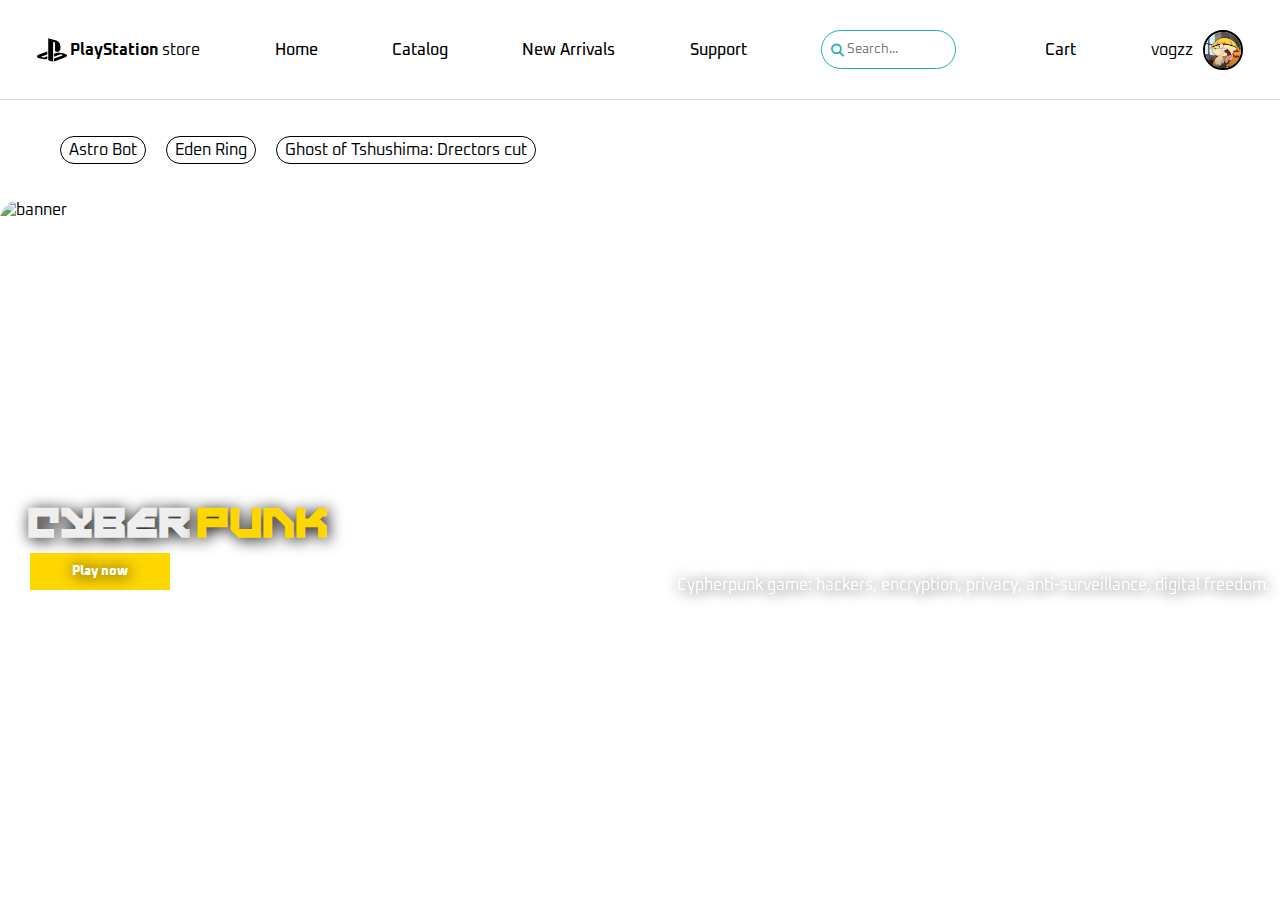
==== playstation_webpage/index.html @ c274ceb6 "add playstation_webpage folder" ====
<!DOCTYPE html>
<html lang="en">
<head>
    <meta charset="UTF-8">
    <meta name="viewport" content="width=device-width, initial-scale=1.0">
    <link rel="stylesheet" href="styles.css">
    <script src="script.js" defer></script>
    <link href="https://fonts.googleapis.com/css2?family=Oxanium:wght@200..800&display=swap" rel="stylesheet">
    <!-- Dùng icon của fontawesome -->
    <link rel="stylesheet" href="https://cdnjs.cloudflare.com/ajax/libs/font-awesome/6.7.2/css/all.min.css">
    <!-- Dùng svg của simpleicons.org -->
    <!-- Font CypherFunk -->
    <link href="https://fonts.googleapis.com/css2?family=Orbitron:wght@400..900&display=swap" rel="stylesheet">
    <title>Play Station store</title>
</head>
<body>
    <div class="container">
        <nav>
            <label><img src="assets/icon.svg" alt="icon"> PlayStation <p>store</p></label>
            <a href="">Home</a>
            <a href="">Catalog</a>
            <a href="">New Arrivals</a>
            <a href="">Support</a>
            <span class="search">
                <i class="fa-solid fa-magnifying-glass"></i>
                <input type="text" placeholder="Search...">
            </span>
            <a href="">Cart</a>
            <span class="account_info">
                <p>vogzz</p>
                <img src="assets/ava.png" alt="ava" title="Account">
            </span>
        </nav>
        <div class="list_tag">
            <a href="">Astro Bot</a>
            <a href="">Eden Ring</a>
            <a href="">Ghost of Tshushima: Drectors cut</a>
        </div>
        <div class="banner">
            <img src="https://images6.alphacoders.com/133/thumb-1920-1336181.png" alt="banner">
            <h1>Cyber<span>Punk</span> <button>Play now</button></h1>
            <p class="title_hover" class="active">Cypherpunk game: hackers, encryption, privacy, anti-surveillance, digital freedom.</p>
        </div>
    </div>
</body>
</html>
---- playstation_webpage/styles.css ----
@font-face {
    font-family: 'CyberPunk';
    src:url("./assets/Valorax-lg25V.otf") format("opentype");
}
*{
    font-family: "Oxanium", serif;
    margin: 0;
    padding: 0;
    box-sizing: border-box;
}
body,html{
    width: 100%;
    height: 100%;
    display: flex;
    justify-content: center;
}
.container{
    width: 1300px;
    min-width: 820px;
}
nav{
    display: flex;
    width: 100%;
    height: 100px;
    align-items: center;
    justify-content: space-around;
    font-weight: 500;
    border-bottom: 1px solid lightgray;
}
nav img{
    width: 30px;
    height: 30px;
}
nav label{
    display: flex;
    font-weight: 700;
    height: 100%;
    align-items: center;
    gap: 3px;
    cursor: pointer;
}
nav p{
    font-weight: normal;
}
nav a{
    text-decoration: none;
    color: black;
}
.search{
    position: relative;
    height: 40%;
    width: 150px;
}
.search input{
    height: 100%;
    width: 90%;
    border: 1px solid lightseagreen;
    border-radius: 1000px;
    padding: 10px 25px;
}
.search input:focus{
    outline: none;
    border: 2px solid lightseagreen;

}
.search i{
    position: absolute;
    top: 50%;
    left: 10px;
    font-size: small;
    color: lightseagreen;
    transform: translateY(-50%);
}
.account_info{
    display: flex;
    justify-content: space-between;
    align-items: center;
    width: auto;height: 100%;
    gap: 10px;
}
.account_info img{
    width: 40px;
    height: 40px;
    border-radius: 100%;
    border: 2px solid black;
    cursor: pointer;
}
.list_tag{
    display: flex;
    width: 100%;
    height: 100px;
    align-items: center;
    gap: 20px;
    padding: 0 60px;
}
.list_tag a{
    border: 1px solid black;
    border-radius: 1000px;
    padding: 3px 8px;
    text-decoration: none;
    color: black;
    transition: 15;
}
.list_tag a:hover{
    border: 1px solid lightseagreen;
    color: lightseagreen;
}
.banner{
    position: relative;
    display: flex;
    justify-content: center;
    height: 400px;
}
.banner img{
    width: 100%;
    height: 100%;
    border-radius: 20px;
    object-fit: cover;
}
.banner h1{
    position: absolute;
    font-weight: 900;
    color: #eeeeee;
    bottom: 0px;
    left: 0px;
    border-radius: 0 20px 0 0;
    font-size: 40px;
    font-family: "CyberPunk", sans-serif;
    text-shadow: 2px 2px 15px black;
    /* background-color: rgb(255, 255, 255,0.1); */
    /* backdrop-filter: blur(50px); */
    cursor: pointer;
    /* padding: 10px 50px; */
    width: 350px;
    display: flex;
    flex-wrap: wrap;
    height: 100px;
    justify-content: center;
    padding-bottom: 10px;
    gap: 5px;
    /* &:hover{
        color: #111;
        transition: 1.5s ease-out;
        text-shadow: 12px 12px 500px 1000px black;
    }
    &:hover span{
        color: aqua;
        transition: 1.5s ease-in;
    } */
    button{
        width: 40%;
        position: absolute;
        /* border-radius: 1000px; */
        border: none;
        color: white;
        background-color: gold;
        font-weight: 800;
        text-shadow: 1px 1px 15px black;
        cursor: pointer;
        padding: 10px 5px;
        left: 30px;
        bottom: 10px;
        &:hover{
            color: aqua;
            background-color: goldenrod;
            font-size: 13px;
            box-shadow: inset 0 0 5px black;
        }
    }
    span{
        color: gold;
        font-family: "CyberPunk", sans-serif;
    }
}
/* .banner h1:hover{
    transform: scale(1.01);
} */
.banner p{
    font-family: "Oxanium", serif;
    position: absolute;
    color: white;
    bottom: 0;
    right: 0;
    padding: 5px 10px;
    background-color: transparent;
    border-radius: 10px 0 0 0 ;
    backdrop-filter: blur(30px);
    text-shadow: 1px 1px 15px black;
    cursor: default;
}
.active{
    width: 100%;
    height: 100%;
    display: flex;
    justify-content: center;
    align-items: center;
    font-size: 30px;
    transition: .5s ease;
    cursor: default;
}
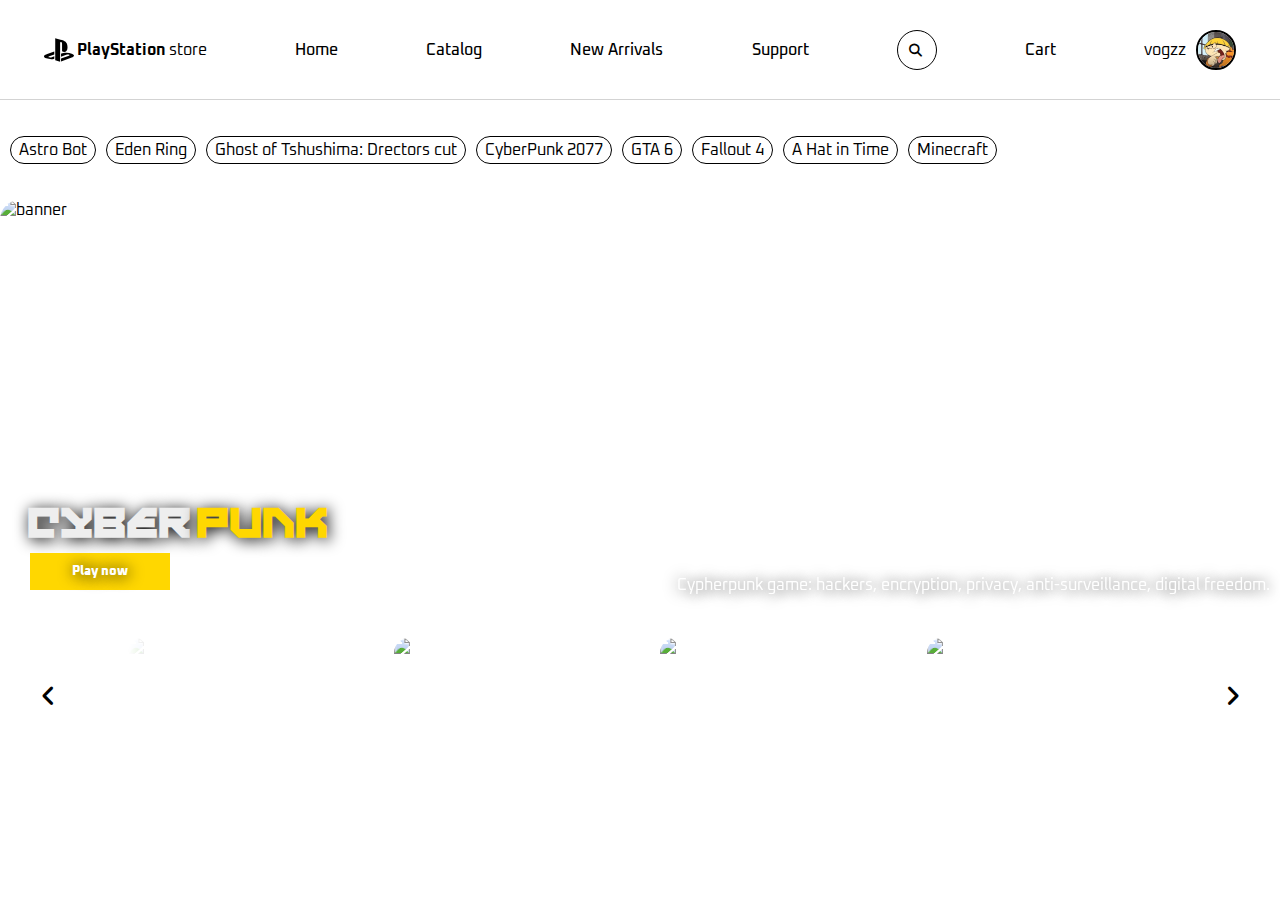
==== commit 0af88f6a: "add images.json, add js function" ====
--- a/playstation_webpage/index.html
+++ b/playstation_webpage/index.html
@@ -22,7 +22,7 @@
             <a href="">New Arrivals</a>
             <a href="">Support</a>
             <span class="search">
-                <i class="fa-solid fa-magnifying-glass"></i>
+                <i class="fa-solid fa-magnifying-glass" ></i>
                 <input type="text" placeholder="Search...">
             </span>
             <a href="">Cart</a>
@@ -35,12 +35,24 @@
             <a href="">Astro Bot</a>
             <a href="">Eden Ring</a>
             <a href="">Ghost of Tshushima: Drectors cut</a>
+            <a href="">CyberPunk 2077</a>
+            <a href="">GTA 6</a>
+            <a href="">Fallout 4</a>
+            <a href="">A Hat in Time</a>
+            <a href="">Minecraft</a>
         </div>
         <div class="banner">
             <img src="https://images6.alphacoders.com/133/thumb-1920-1336181.png" alt="banner">
             <h1>Cyber<span>Punk</span> <button>Play now</button></h1>
             <p class="title_hover" class="active">Cypherpunk game: hackers, encryption, privacy, anti-surveillance, digital freedom.</p>
         </div>
+        <div class="list_detail_img">
+            <i id="btn_left" onclick="slide_left()" class="fa-solid fa-angle-left"></i>
+            <div class="detail_img">
+                <!-- import from js -->
+            </div>
+            <i id="btn_right" onclick="slide_right()" class="fa-solid fa-angle-right"></i>
+        </div>
     </div>
 </body>
 </html>--- a/playstation_webpage/styles.css
+++ b/playstation_webpage/styles.css
@@ -46,30 +46,52 @@
     text-decoration: none;
     color: black;
 }
+nav a:hover{
+    color: lightseagreen;
+    transition: .2s;
+}
 .search{
     position: relative;
     height: 40%;
-    width: 150px;
 }
 .search input{
-    height: 100%;
-    width: 90%;
-    border: 1px solid lightseagreen;
-    border-radius: 1000px;
-    padding: 10px 25px;
+    height: 40px;
+    width: 40px;
+    /* width: 90%; */
+    border: 1px solid black;
+    border-radius: 100%;
+    transition: .3s ease;
+    caret-color: lightseagreen;
+    cursor: pointer;
 }
 .search input:focus{
     outline: none;
     border: 2px solid lightseagreen;
+    padding: 12px 25px;
+    width: 200px;
+    border-radius: 1000px;
+    cursor: auto;
+}
+.search input:hover{
+    border: 1px solid lightseagreen;
+}  
+.search input::placeholder{
+    color: transparent;
+}
+.search input:focus::placeholder{
+    color: gray;
 
-}
+} 
 .search i{
+    cursor: pointer;
     position: absolute;
     top: 50%;
-    left: 10px;
+    left: 12px;
     font-size: small;
-    color: lightseagreen;
+    color: black;
     transform: translateY(-50%);
+    pointer-events: none;
+    
 }
 .account_info{
     display: flex;
@@ -90,8 +112,11 @@
     width: 100%;
     height: 100px;
     align-items: center;
-    gap: 20px;
-    padding: 0 60px;
+    gap: 10px;
+    padding: 0 10px;
+    overflow: hidden;
+    /* justify-content: space-around; */
+    flex-wrap: wrap;
 }
 .list_tag a{
     border: 1px solid black;
@@ -99,7 +124,8 @@
     padding: 3px 8px;
     text-decoration: none;
     color: black;
-    transition: 15;
+    transition: .2s ease;
+    max-height: 28px;
 }
 .list_tag a:hover{
     border: 1px solid lightseagreen;
@@ -129,7 +155,7 @@
     text-shadow: 2px 2px 15px black;
     /* background-color: rgb(255, 255, 255,0.1); */
     /* backdrop-filter: blur(50px); */
-    cursor: pointer;
+    cursor: default;
     /* padding: 10px 50px; */
     width: 350px;
     display: flex;
@@ -160,6 +186,7 @@
         padding: 10px 5px;
         left: 30px;
         bottom: 10px;
+        transition: .1s ease-in-out;
         &:hover{
             color: aqua;
             background-color: goldenrod;
@@ -186,15 +213,65 @@
     border-radius: 10px 0 0 0 ;
     backdrop-filter: blur(30px);
     text-shadow: 1px 1px 15px black;
+    cursor: pointer;
+}
+.active{
+    width: 100%;
+    height: 100%;
+    display: flex;
+    justify-content: center;
+    align-items: center;
+    font-size: 30px;
+    transition: .3s ease-in-out;
     cursor: default;
 }
-.active{
-    width: 100%;
-    height: 100%;
-    display: flex;
-    justify-content: center;
-    align-items: center;
-    font-size: 30px;
-    transition: .5s ease;
-    cursor: default;
-}
+.list_detail_img{
+    /* border: 1px solid black; */
+    width: 100%;
+    height: 8rem;
+    margin: 2rem 0;
+    display: flex;
+    justify-content: space-around;
+    align-items: center;
+    flex-basis: 1;
+    user-select: none !important;
+}
+.detail_img{
+    height: 90%;
+    width: 80%;
+    display: flex;
+    justify-content: space-between;
+    overflow: hidden;
+    transition: .3s ease-in-out;
+    mask-image: linear-gradient(
+        to right,
+        transparent,
+        #000 10% 95%,
+        transparent
+    );
+}
+.detail_img img{
+    width: 22%;
+    border-radius: 15px;
+    object-fit: cover;
+    object-position: center;
+    /* transform: translateX(-100%); */
+    transition: .5s ease-in-out;
+}
+.list_detail_img i{
+    cursor: pointer;
+    font-size: x-large;
+    width: 2rem;
+    height: 2rem;
+    display: flex;
+    justify-content: center;
+    align-items: center;
+    user-select: none;
+}
+.list_detail_img i:active {
+    transform: scale(0.9); /* Nhấn vào thì nhỏ lại nhẹ nhàng */
+}
+.list_detail_img i:hover {
+    opacity: 0.7;
+    transition: .2s ease;
+}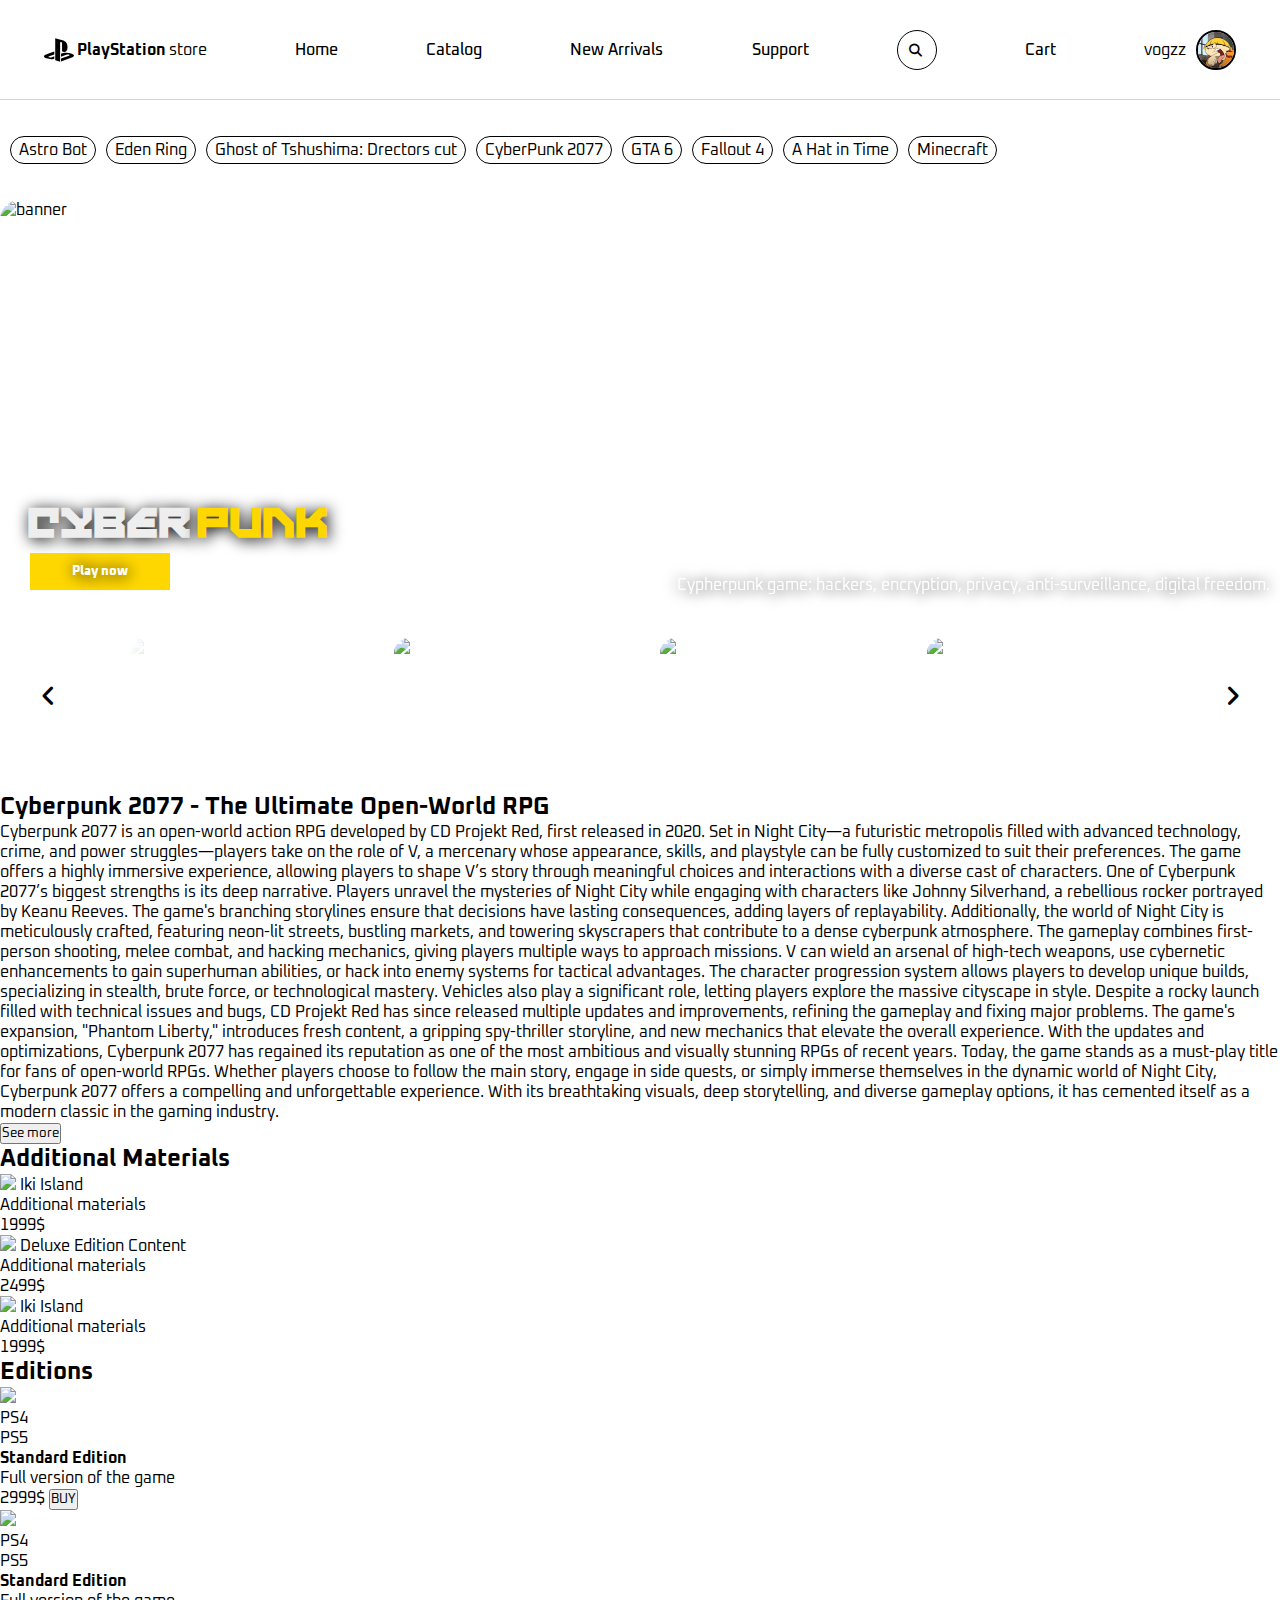
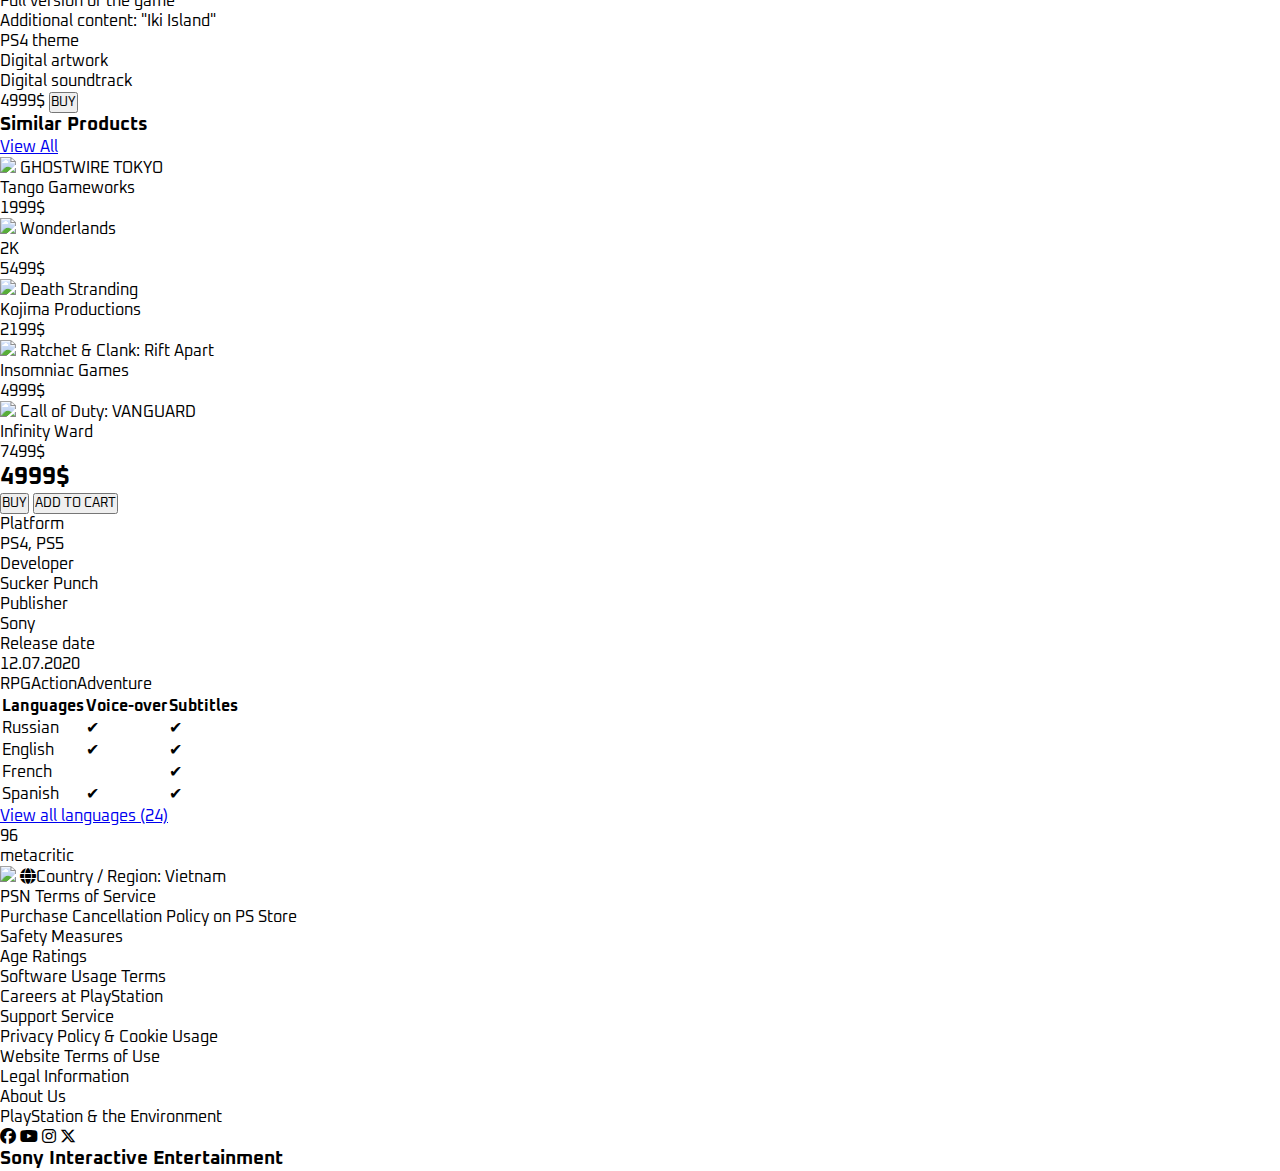
==== commit eb736f83: "gan nhu pia cho" ====
--- a/playstation_webpage/index.html
+++ b/playstation_webpage/index.html
@@ -1,18 +1,21 @@
 <!DOCTYPE html>
 <html lang="en">
+
 <head>
     <meta charset="UTF-8">
     <meta name="viewport" content="width=device-width, initial-scale=1.0">
     <link rel="stylesheet" href="styles.css">
     <script src="script.js" defer></script>
+    <link rel="icon" href="./assets/iconweb.svg">
     <link href="https://fonts.googleapis.com/css2?family=Oxanium:wght@200..800&display=swap" rel="stylesheet">
     <!-- Dùng icon của fontawesome -->
     <link rel="stylesheet" href="https://cdnjs.cloudflare.com/ajax/libs/font-awesome/6.7.2/css/all.min.css">
     <!-- Dùng svg của simpleicons.org -->
     <!-- Font CypherFunk -->
     <link href="https://fonts.googleapis.com/css2?family=Orbitron:wght@400..900&display=swap" rel="stylesheet">
-    <title>Play Station store</title>
+    <title>PlayStation Store</title>
 </head>
+
 <body>
     <div class="container">
         <nav>
@@ -22,7 +25,7 @@
             <a href="">New Arrivals</a>
             <a href="">Support</a>
             <span class="search">
-                <i class="fa-solid fa-magnifying-glass" ></i>
+                <i class="fa-solid fa-magnifying-glass"></i>
                 <input type="text" placeholder="Search...">
             </span>
             <a href="">Cart</a>
@@ -44,7 +47,8 @@
         <div class="banner">
             <img src="https://images6.alphacoders.com/133/thumb-1920-1336181.png" alt="banner">
             <h1>Cyber<span>Punk</span> <button>Play now</button></h1>
-            <p class="title_hover" class="active">Cypherpunk game: hackers, encryption, privacy, anti-surveillance, digital freedom.</p>
+            <p class="title_hover" class="active">Cypherpunk game: hackers, encryption, privacy, anti-surveillance,
+                digital freedom.</p>
         </div>
         <div class="list_detail_img">
             <i id="btn_left" onclick="slide_left()" class="fa-solid fa-angle-left"></i>
@@ -53,6 +57,206 @@
             </div>
             <i id="btn_right" onclick="slide_right()" class="fa-solid fa-angle-right"></i>
         </div>
+        <div class="main_content">
+            <section class="content_left">
+                <div class="detail_game"> <!--Chứa phần detail game, sau này nếu rảnh sẽ cho tự sinh bằng js-->
+                    <h2>Cyberpunk 2077 - The Ultimate Open-World RPG</h2>
+                    <p>
+                        Cyberpunk 2077 is an open-world action RPG developed by CD Projekt Red, first released in 2020. Set in Night City—a futuristic metropolis filled with advanced technology, crime, and power struggles—players take on the role of V, a mercenary whose appearance, skills, and playstyle can be fully customized to suit their preferences. The game offers a highly immersive experience, allowing players to shape V’s story through meaningful choices and interactions with a diverse cast of characters.
+                        
+                        One of Cyberpunk 2077’s biggest strengths is its deep narrative. Players unravel the mysteries of Night City while engaging with characters like Johnny Silverhand, a rebellious rocker portrayed by Keanu Reeves. The game's branching storylines ensure that decisions have lasting consequences, adding layers of replayability. Additionally, the world of Night City is meticulously crafted, featuring neon-lit streets, bustling markets, and towering skyscrapers that contribute to a dense cyberpunk atmosphere.
+                        
+                        The gameplay combines first-person shooting, melee combat, and hacking mechanics, giving players multiple ways to approach missions. V can wield an arsenal of high-tech weapons, use cybernetic enhancements to gain superhuman abilities, or hack into enemy systems for tactical advantages. The character progression system allows players to develop unique builds, specializing in stealth, brute force, or technological mastery. Vehicles also play a significant role, letting players explore the massive cityscape in style.
+                        
+                        Despite a rocky launch filled with technical issues and bugs, CD Projekt Red has since released multiple updates and improvements, refining the gameplay and fixing major problems. The game's expansion, "Phantom Liberty," introduces fresh content, a gripping spy-thriller storyline, and new mechanics that elevate the overall experience. With the updates and optimizations, Cyberpunk 2077 has regained its reputation as one of the most ambitious and visually stunning RPGs of recent years.
+                        
+                        Today, the game stands as a must-play title for fans of open-world RPGs. Whether players choose to follow the main story, engage in side quests, or simply immerse themselves in the dynamic world of Night City, Cyberpunk 2077 offers a compelling and unforgettable experience. With its breathtaking visuals, deep storytelling, and diverse gameplay options, it has cemented itself as a modern classic in the gaming industry.
+                    </p>
+                    <input type="button" value="See more">
+                </div>
+                <div class="list_bonus_item">
+                    <h2>Additional Materials</h2>
+                    <div class="card_bonus_item">
+                        <div class="bonus_item">
+                            <img src="https://images7.alphacoders.com/132/thumb-1920-1325355.jpeg">
+                            <span>Iki Island</span>
+                            <p>Additional materials</p>
+                            <span>1999$</span>
+                        </div>
+                        <div class="bonus_item">
+                            <img src="https://images4.alphacoders.com/134/thumb-1920-1340356.jpeg">
+                            <span>Deluxe Edition Content</span>
+                            <p>Additional materials</p>
+                            <span>2499$</span>
+                        </div>
+                        <div class="bonus_item">
+                            <img src="https://images5.alphacoders.com/134/thumb-1920-1348709.jpeg">
+                            <span>Iki Island</span>
+                            <p>Additional materials</p>
+                            <span>1999$</span>
+                        </div>
+                    </div>
+                </div>
+                <div class="two_card">
+                    <h2>Editions</h2>
+                    <div class="two_card_item">
+                        <img src="https://images3.alphacoders.com/131/thumb-1920-1317801.png">
+                        <span>
+                            <p>PS4</p>
+                            <p>PS5</p>
+                        </span>
+                        <h4>Standard Edition</h4>
+                        <div class="detail_game_tag">
+                            <li name="game_tag">Full version of the game</li>
+                        </div>
+                        <span name="price">2999$</span>
+                        <button>BUY</button>
+                    </div>
+                    <div class="two_card_item">
+                        <img src="https://images2.alphacoders.com/131/thumb-1920-1317789.jpeg">
+                        <span>
+                            <p>PS4</p>
+                            <p>PS5</p>
+                        </span>
+                        <h4>Standard Edition</h4>
+                        <div class="detail_game_tag">
+                            <li name="game_tag">Full version of the game</li>
+                            <li name="game_tag">Additional content: "Iki Island"</li>
+                            <li name="game_tag">PS4 theme</li>
+                            <li name="game_tag">Digital artwork</li>
+                            <li name="game_tag">Digital soundtrack</li>
+                        </div>
+                        <span name="price">4999$</span>
+                        <button>BUY</button>
+                    </div>
+                </div>
+                <div class="content_3">
+                    <label>
+                        <h3>Similar Products</h3>
+                        <a href="#gexlink">View All</a> <!--dm mệt quá rồiiiiiiiii-->
+                    </label>
+                    <div class="card_bonus_item">
+                        <div class="bonus_item">
+                            <img src="https://images6.alphacoders.com/121/thumb-1920-1216717.jpg">
+                            <span>GHOSTWIRE TOKYO</span>
+                            <p>Tango Gameworks</p>
+                            <span>1999$</span>
+                        </div>
+                        <div class="bonus_item">
+                            <img src="https://encrypted-tbn3.gstatic.com/images?q=tbn:ANd9GcRgTAUINqUV0m-APvigoBNjKkoM2iAJek8liZW7v0u9T1cy4mNn-FAXYTluG9vupawv12izZQ">
+                            <span>Wonderlands</span>
+                            <p>2K</p>
+                            <span>5499$</span>
+                        </div>
+                        <div class="bonus_item">
+                            <img src="https://images2.alphacoders.com/120/thumb-1920-1205840.jpg">
+                            <span>Death Stranding</span>
+                            <p>Kojima Productions</p>
+                            <span>2199$</span>
+                        </div>
+                        <div class="bonus_item">
+                            <img src="https://images5.alphacoders.com/137/thumb-1920-1377353.jpg">
+                            <span>Ratchet & Clank: Rift Apart</span>
+                            <p>Insomniac Games</p>
+                            <span>4999$</span>
+                        </div>
+                        <div class="bonus_item">
+                            <img src="https://picfiles.alphacoders.com/533/thumb-1920-533409.jpg">
+                            <span>Call of Duty: VANGUARD</span>
+                            <p>Infinity Ward</p>
+                            <span>7499$</span>
+                        </div>
+                    </div>
+                </div>
+            </section>
+            <!-- .... -->
+            <section class="content_right">
+                <h2>4999$</h2>
+                <button name="buy">BUY</button>
+                <button name="add_to_cart">ADD TO CART</button>
+                <div class="game_info">
+                    <span>Platform</span><p>PS4, PS5</p>
+                    <span>Developer</span><p>Sucker Punch</p>
+                    <span>Publisher</span><p>Sony</p>
+                    <span>Release date</span><p>12.07.2020</p>
+                </div>
+                <div class="genres">
+                    <span>RPG</span><span>Action</span><span>Adventure</span>
+                </div>
+                <div class="languages">
+                    <table>
+                        <thead>
+                            <tr>
+                                <th>Languages</th>
+                                <th>Voice-over</th>
+                                <th>Subtitles</th>
+                            </tr>
+                        </thead>
+                        <tbody>
+                            <tr>
+                                <td>Russian</td>
+                                <td>✔</td>
+                                <td>✔</td>
+                            </tr>
+                            <tr>
+                                <td>English</td>
+                                <td>✔</td>
+                                <td>✔</td>
+                            </tr>
+                            <tr>
+                                <td>French</td>
+                                <td></td>
+                                <td>✔</td>
+                            </tr>
+                            <tr>
+                                <td>Spanish</td>
+                                <td>✔</td>
+                                <td>✔</td>
+                            </tr>
+                        </tbody>
+                    </table>
+                    <a href="#metacritic">View all languages (24)</a>
+                </div>
+                <div class="metacritic_96">
+                    <p>96</p>
+                    <span>metacritic</span>
+                </div>
+            </section>
+        </div>
+        <footer>
+            <div class="top_footer">
+                <img src="./assets/iconweb.svg" >
+                <label><i class="fa-solid fa-globe"></i>Country / Region: Vietnam</label>
+            </div>
+            <div class="center_footer">
+                    <div class="content">
+                    <p>PSN Terms of Service</p>
+                    <p>Purchase Cancellation Policy on PS Store</p>
+                    <p>Safety Measures</p>
+                    <p>Age Ratings</p>
+                    <p>Software Usage Terms</p>
+                    <p>Careers at PlayStation</p>
+                    </div>
+                
+                    <div class="content">
+                    <p>Support Service</p>
+                    <p>Privacy Policy & Cookie Usage</p>
+                    <p>Website Terms of Use</p>
+                    <p>Legal Information</p>
+                    <p>About Us</p>
+                    <p>PlayStation & the Environment</p>
+                    </div>
+            </div>
+            <div class="bottom_footer">
+                <label>
+                    <i class="fa-brands fa-facebook"></i>
+                    <i class="fa-brands fa-youtube"></i>
+                    <i class="fa-brands fa-instagram"></i>
+                    <i class="fa-brands fa-x-twitter"></i>
+                </label>
+                <h3>Sony Interactive Entertainment</h3>
+            </div>
+        </footer>
     </div>
 </body>
 </html>